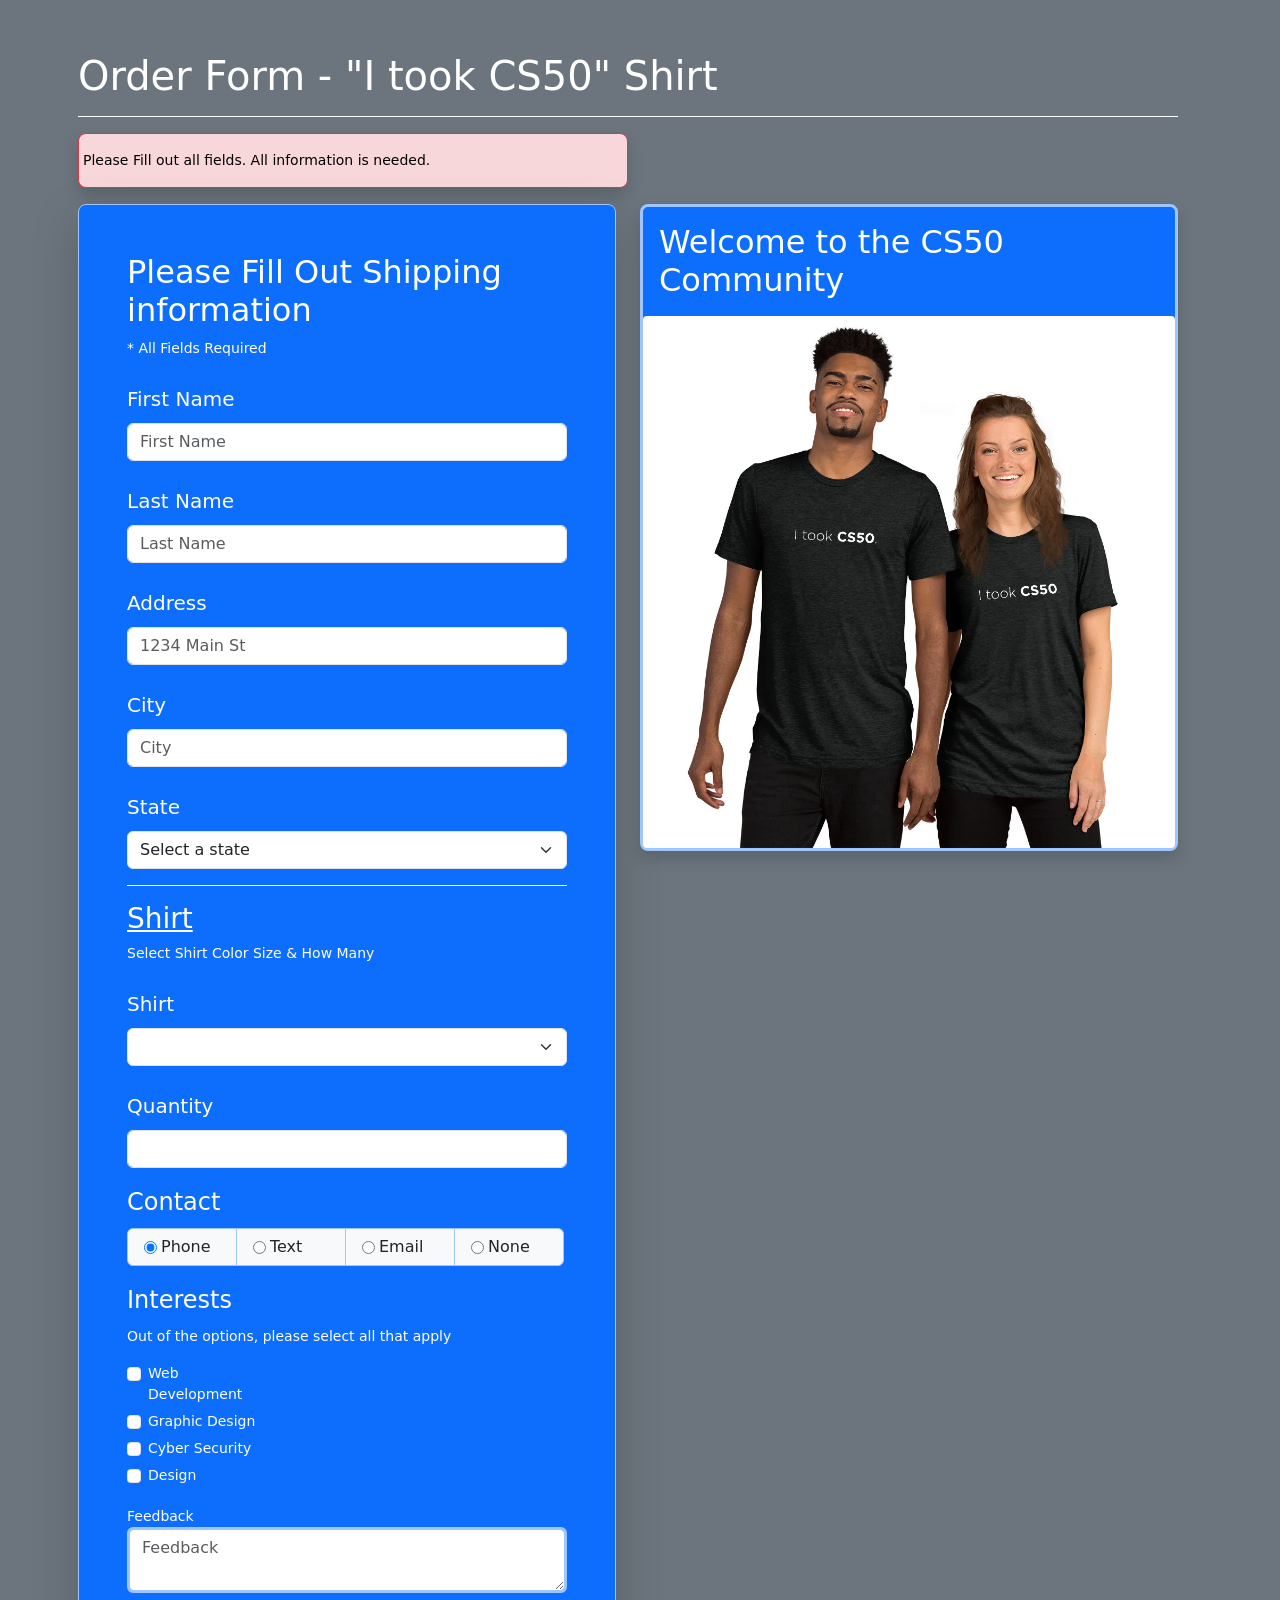
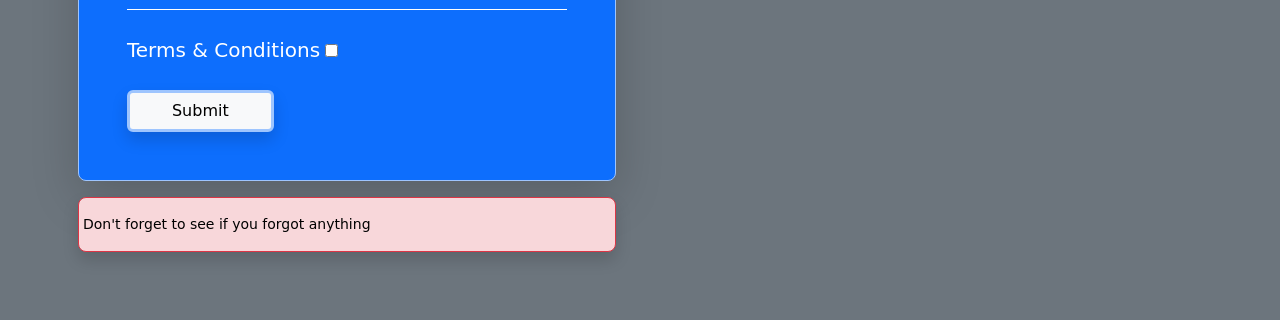
==== Projects/2025-project-2-pm-Andrew/project_2.html @ 132067e4 "initial commit" ====
<!DOCTYPE html>
<html lang="en">

<head>
    <meta charset="UTF-8">
    <meta name="viewport" content="width=device-width, initial-scale=1.0">
    <link rel="stylesheet" href="css/bootstrap.css">
    <link rel="stylesheet" href="css/styles.css">
    <script src="js/script.js"></script>
    <title>Project 2</title>
</head>

<body class="form-control-sm container text-bg-secondary">
    <div class="row my-5">

        <!-- Section and Div -->
        <div class="row align-items-start">
            <header class="col-12">
                <h1>Order Form - "I took CS50" Shirt</h1>
                <hr>
                <div id="errorBtop" class="col-6 ms-0 bg-danger-subtle border border-danger mb-3 text-black fw-medium rounded-3 shadow">
                    <p class="px-1 mt-3">Please Fill out all fields. All information is needed.</p>
                </div>
            </header>
            <div class="col-6">
                <form name="order" id="order" action="https://ctec.clark.edu/~belgort/formprocessing/processform.php" method="POST" class="p-5 text-bg-primary border border-primary-subtle mb-3 rounded-3 shadow-lg">
                    <!-- Starting with 'personal' info -->
                    <section>
                        <h2>Please Fill Out Shipping information</h2>
                        <p clas>* All Fields Required</p>
                        <div class="mb-3">
                            <label for="firstname" class="col-form-label-lg">First Name</label>
                            <input type="text" name="firstname" id="firstname" maxlength="20" class="form-control" placeholder="First Name">
                        </div>
                        <div class="mb-3">
                            <label for="lastname" class="col-form-label-lg">Last Name</label>
                            <input type="text" name="lastname" id="lastname" maxlength="20" class="form-control" placeholder="Last Name">
                        </div>
                        <div class="mb-3">
                            <label for="address" class="col-form-label-lg">Address</label>
                            <input type="text" name="address" id="address" maxlength="40" class="form-control" placeholder="1234 Main St">
                        </div>
                        <div class="mb-3">
                            <label for="city" class="col-form-label-lg">City</label>
                            <input type="text" name="city" id="city" maxlength="30" class="form-control" placeholder="City">
                        </div>

                        <div class="mb-3">
                            <label for="state" class="col-form-label-lg">State</label>
                            <select name="state" id="state" class="form-select">
                                <option value="">Select a state</option>
                                <option value="AL">Alabama</option>
                                <option value="AK">Alaska</option>
                                <option value="AZ">Arizona</option>
                                <option value="AR">Arkansas</option>
                                <option value="CA">California</option>
                                <option value="CO">Colorado</option>
                                <option value="CT">Connecticut</option>
                                <option value="DE">Delaware</option>
                                <option value="FL">Florida</option>
                                <option value="GA">Georgia</option>
                                <option value="HI">Hawaii</option>
                                <option value="ID">Idaho</option>
                                <option value="IL">Illinois</option>
                                <option value="IN">Indiana</option>
                                <option value="IA">Iowa</option>
                                <option value="KS">Kansas</option>
                                <option value="KY">Kentucky</option>
                                <option value="LA">Louisiana</option>
                                <option value="ME">Maine</option>
                                <option value="MD">Maryland</option>
                                <option value="MA">Massachusetts</option>
                                <option value="MI">Michigan</option>
                                <option value="MN">Minnesota</option>
                                <option value="MS">Mississippi</option>
                                <option value="MO">Missouri</option>
                                <option value="MT">Montana</option>
                                <option value="NE">Nebraska</option>
                                <option value="NV">Nevada</option>
                                <option value="NH">New Hampshire</option>
                                <option value="NJ">New Jersey</option>
                                <option value="NM">New Mexico</option>
                                <option value="NY">New York</option>
                                <option value="NC">North Carolina</option>
                                <option value="ND">North Dakota</option>
                                <option value="OH">Ohio</option>
                                <option value="OK">Oklahoma</option>
                                <option value="OR">Oregon</option>
                                <option value="PA">Pennsylvania</option>
                                <option value="RI">Rhode Island</option>
                                <option value="SC">South Carolina</option>
                                <option value="SD">South Dakota</option>
                                <option value="TN">Tennessee</option>
                                <option value="TX">Texas</option>
                                <option value="UT">Utah</option>
                                <option value="VT">Vermont</option>
                                <option value="VA">Virginia</option>
                                <option value="WA">Washington</option>
                                <option value="WV">West Virginia</option>
                                <option value="WI">Wisconsin</option>
                                <option value="WY">Wyoming</option>
                            </select>
                        </div>
                    </section>

                    <hr class="mb-3">

                    <!-- Here is the start of product information -->
                    <div class="mb-3">
                        <h3 class="text-decoration-underline">Shirt</h3>
                        <p class="mb-3">Select Shirt Color Size & How Many</p>
                        <label for="product" class="col-form-label-lg">Shirt</label>
                        <select name="product" id="product" class="mb-3 form-select">
                            <option value=""></option>
                            <option value="b-2">Blue - 2X</option>
                            <option value="b-x">Blue - XL</option>
                            <option value="b-l">Blue - L</option>
                            <option value="b-m">Blue - M</option>
                            <option value="b-s">Blue - S</option>
                            <option value="g-2">Green - 2X</option>
                            <option value="g-x">Green - XL</option>
                            <option value="g-l">Green - L</option>
                            <option value="g-m">Green - M</option>
                            <option value="g-s">Green - S</option>
                            <option value="blk-2">Black - 2X</option>
                            <option value="blk-x">Black - XL</option>
                            <option value="blk-l">Black - L</option>
                            <option value="blk-m">Black - M</option>
                            <option value="blk-s">Black - S</option>
                        </select>

                        <!-- Number quantity input -->
                        <div class="mb-3">
                            <label for="quantity" class="col-form-label-lg">Quantity</label>
                            <input type="number" name="quantity" id="quantity" max="5" min="0" class=" form-control">
                        </div>
                    </div>

                    <!-- Radio button - Contact info -->
                    <fieldset>
                        <legend>Contact</legend>
                        <div class="mb-3 input-group">
                            <div class="input-group-text w-25 border border-primary-subtle">
                                <input type="radio" name="contact[]" id="phone" class="mx-1" value="Phone" checked>
                                <label for="phone">Phone</label>
                            </div>
                            <div class="input-group-text w-25 border border-primary-subtle">
                                <input type="radio" name="contact[]" id="text" class="mx-1" value="Text">
                                <label for="text">Text</label>
                            </div>
                            <div class="input-group-text w-25 border border-primary-subtle">
                                <input type="radio" name="contact[]" id="email" class="mx-1" value="Email">
                                <label for="email">Email</label>
                            </div>
                            <div class="input-group-text w-25 border border-primary-subtle">
                                <input type="radio" name="contact[]" id="none" class="mx-1" value="none">
                                <label for="none">None</label>
                            </div>
                        </div>
                    </fieldset>

                    <!-- Interest -->
                    <fieldset>
                        <legend>Interests</legend>
                        <div class="mb-3">
                            <p>Out of the options, please select all that apply</p>
                            <div class="col-4">
                                <div class="form-check">
                                    <input type="checkbox" name="interest[]" id="web-development" value="web-development" class="form-check-input">
                                    <label for="web-development" class="form-check-label mb-1">Web Development</label>
                                </div>
                                <div class="form-check">
                                    <input type="checkbox" name="interest[]" id="graphic-design" value="graphic-design" class="form-check-input">
                                    <label for="graphic-design" class="form-check-label mb-1">Graphic Design</label>
                                </div>
                                <div class="form-check">
                                    <input type="checkbox" name="interest[]" id="cyber-security" value="cyber-security" class="form-check-input">
                                    <label for="cyber-security" class="form-check-label mb-1">Cyber Security</label>
                                </div>
                                <div class="form-check">
                                    <input type="checkbox" name="interest[]" id="design" value="design" class="form-check-input">
                                    <label for="design" class="form-check-label mb-1">Design</label>
                                </div>
                            </div>
                        </div>
                    </fieldset>

                    <!-- Feedback -->
                    <div class="mb-3">
                        <label for="feedback" class="col-form-control">Feedback</label>
                        <textarea name="feedback" id="feedback" placeholder="Feedback" class="form-control border border-3 border-primary-subtle"></textarea>
                    </div>

                    <!-- Terms and Conditions -->
                    <div class="mb-3">
                        <hr>
                        <label for="terms" class="col-form-label-lg">Terms & Conditions</label>
                        <input type="checkbox" name="terms" id="terms">
                    </div>

                    <!-- Submit Button -->
                    <input type="submit" value="Submit" class="form-control-sm col-4 btn btn-light shadow border-primary-subtle border-3">
                </form>
                <div id="errorBbot" class="bg-danger-subtle border border-danger mb-3 text-black fw-medium rounded-3 shadow">
                    <p class="px-1 mt-3">Don't forget to see if you forgot anything</p>
                </div>
            </div>
            <div class="col">
                <div class="bg-primary w-100 border border-primary-subtle border-3 rounded-3 shadow">
                    <h2 class="m-3 px-4lh-1">Welcome to the CS50 Community</h2>
                    <img src="img/mockup-a9345621.webp" alt="Male and Female showing off their CS50 shirts, color of shirt is black" class="img-fluid rounded-1">
                </div>
            </div>
        </div>
    </div>

</body>

</html>
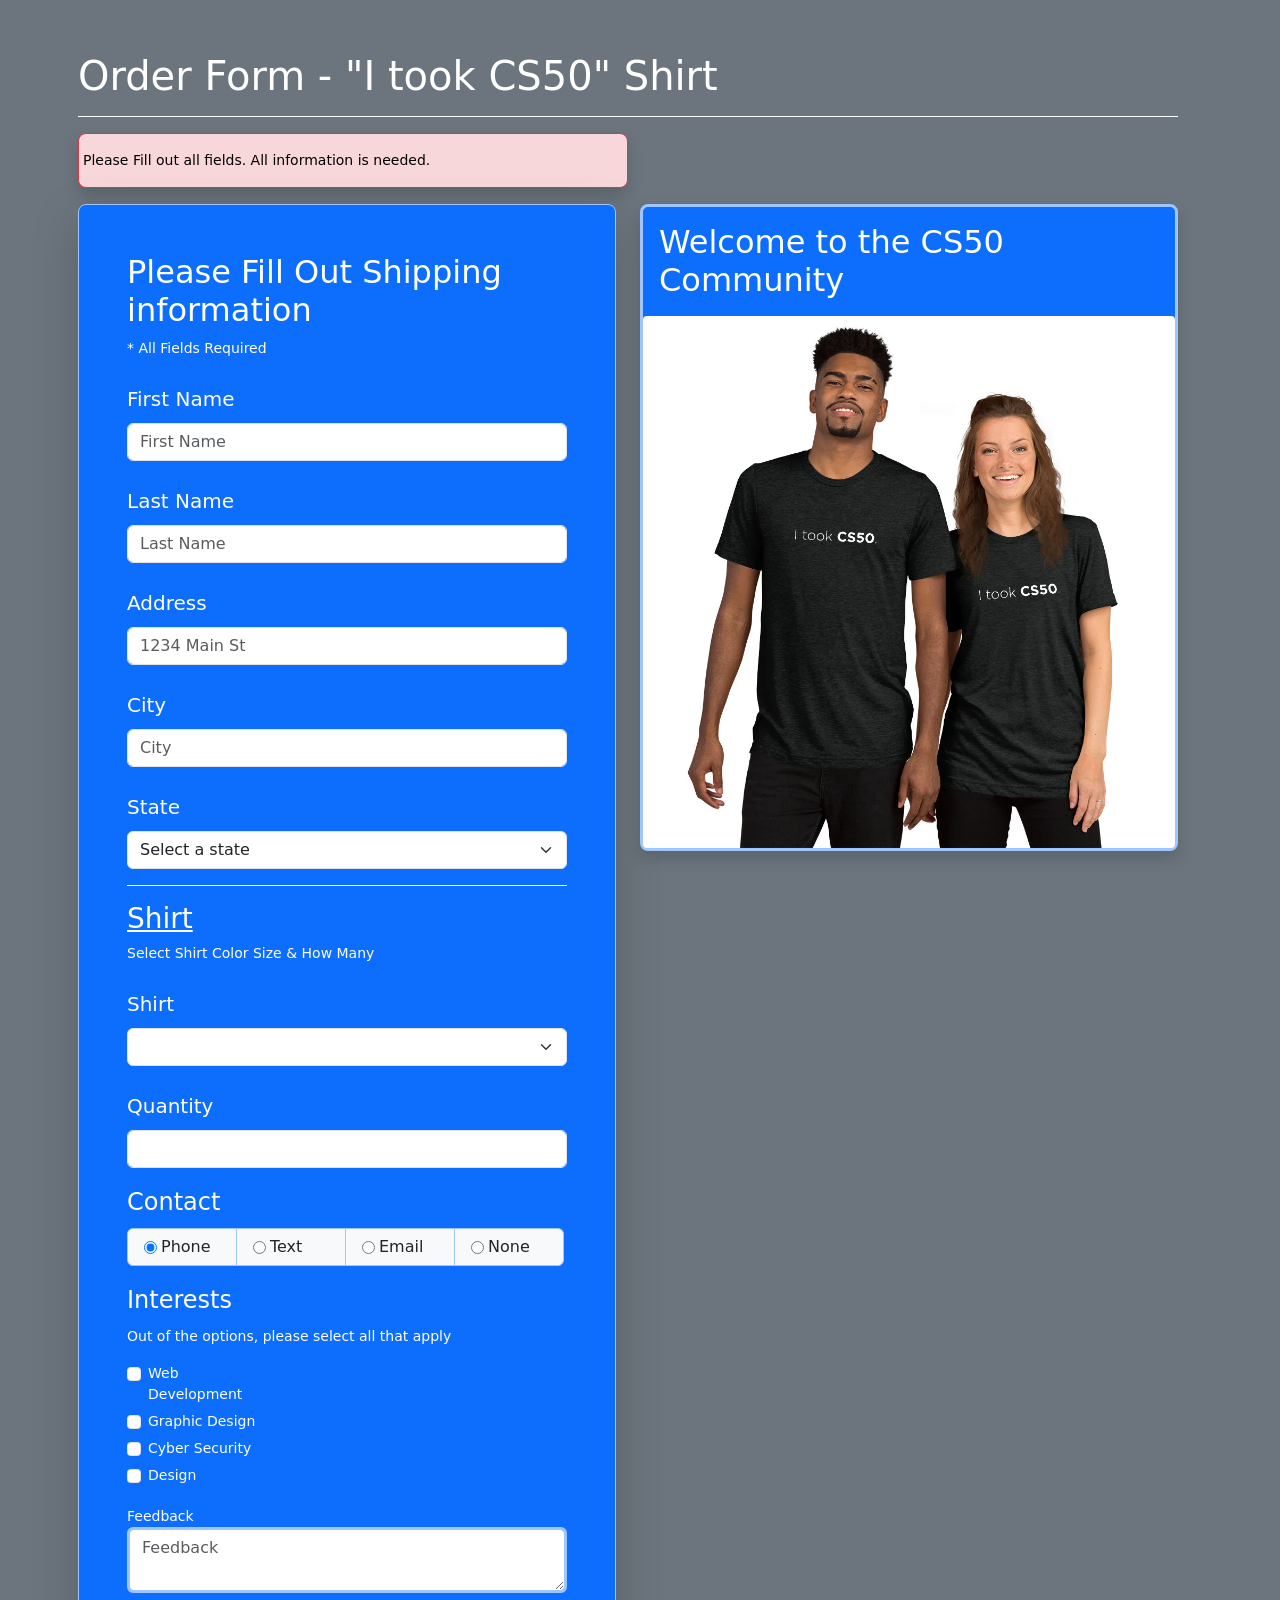
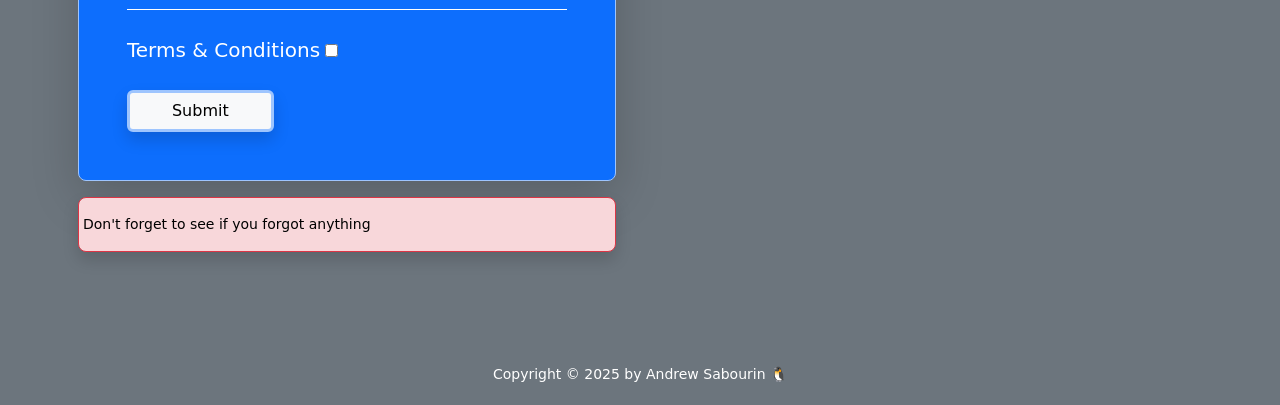
==== commit ed796d84: "Update" ====
--- a/Projects/2025-project-2-pm-Andrew/project_2.html
+++ b/Projects/2025-project-2-pm-Andrew/project_2.html
@@ -213,7 +213,13 @@
             </div>
         </div>
     </div>
-
+        <div class="row">
+            <div class="col-12">
+                <footer class="text-center pt-5">
+                    <p>Copyright &copy; 2025 by Andrew Sabourin 🐧</p>
+                </footer>
+            </div>
+        </div>
 </body>
 
 </html>
